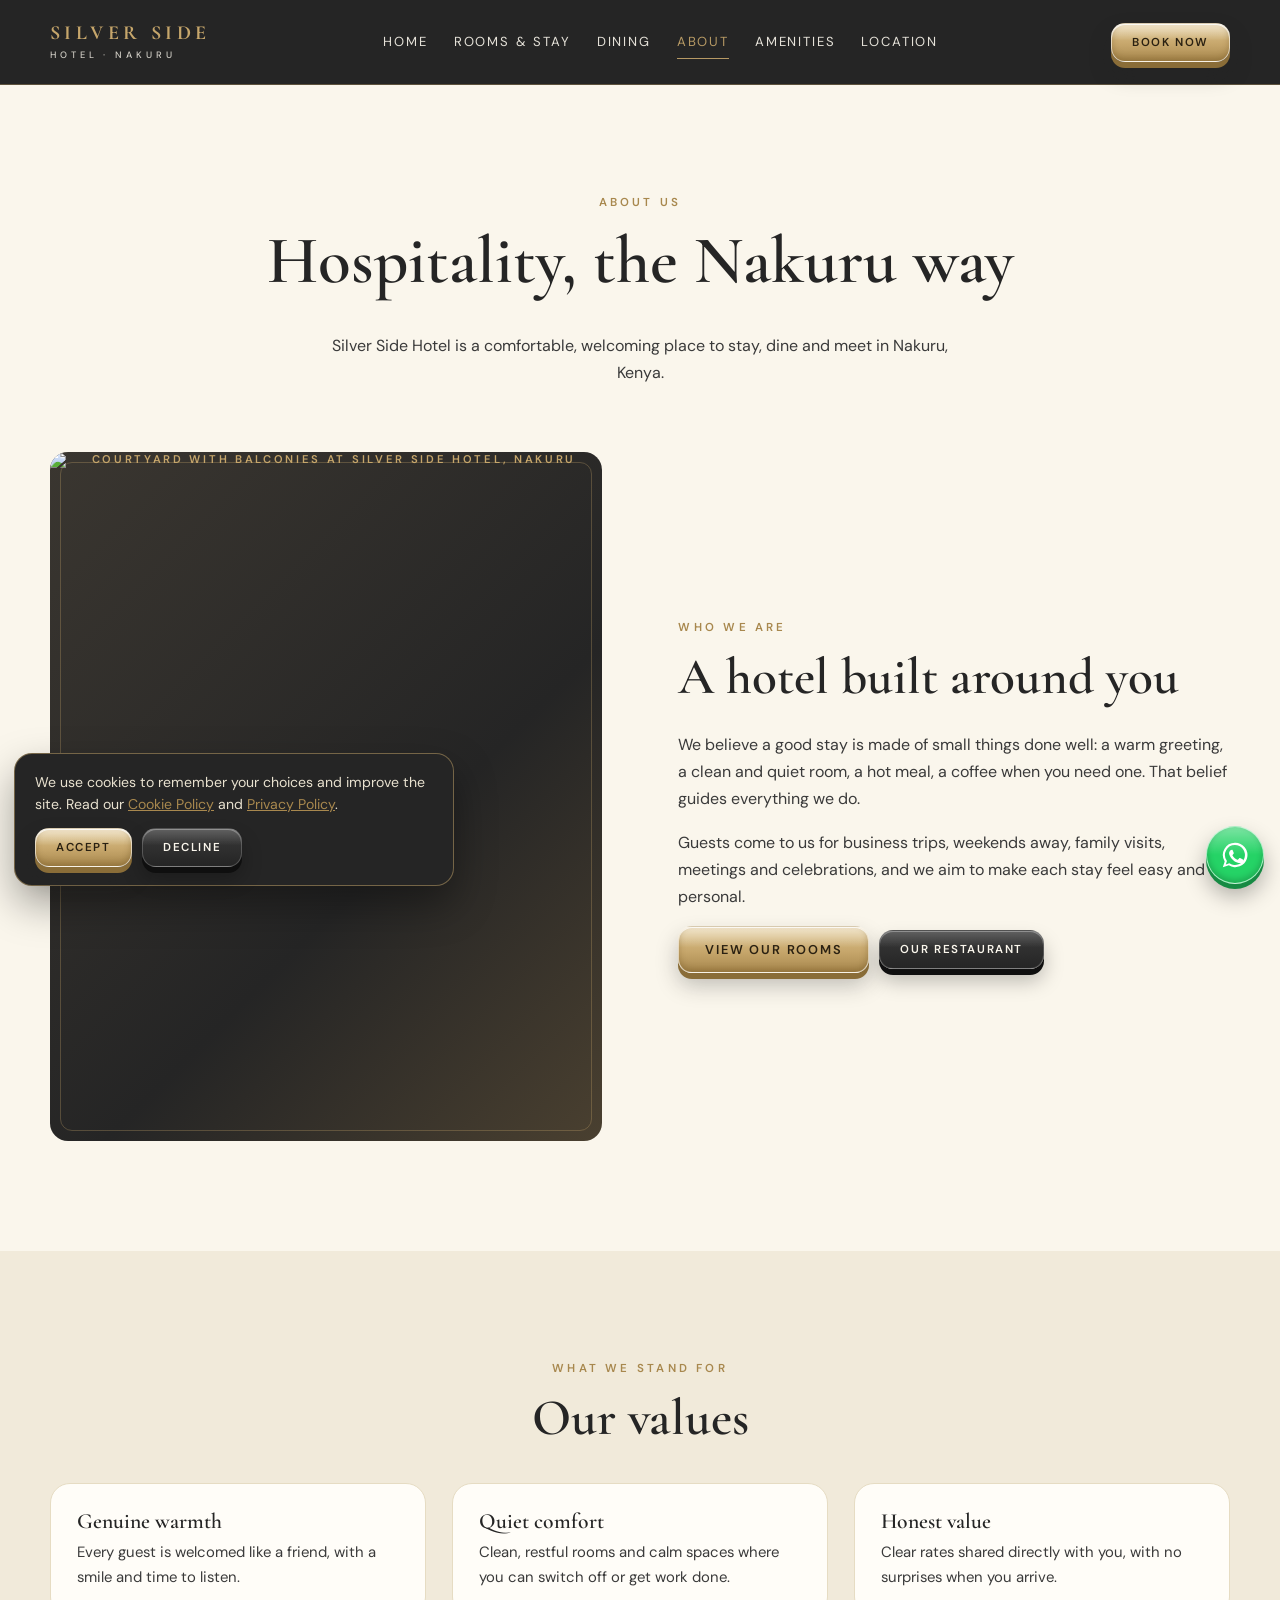
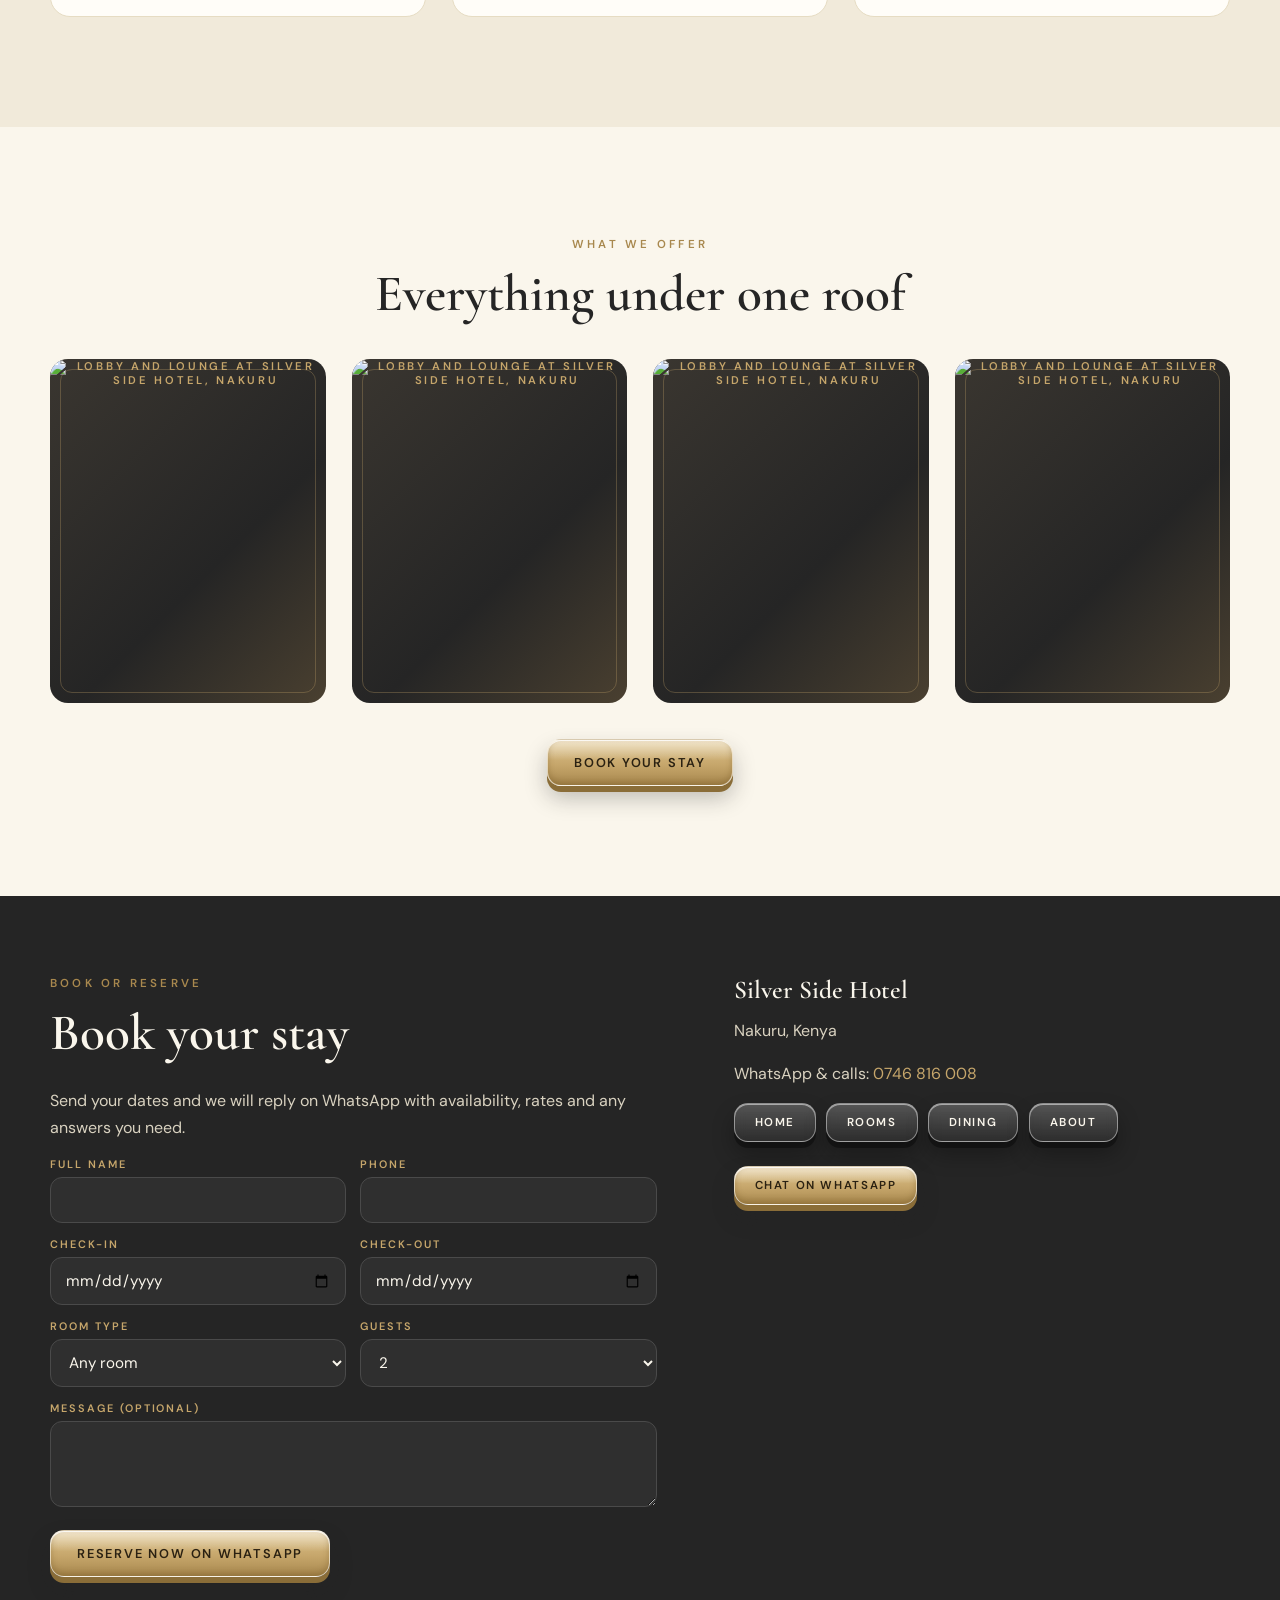
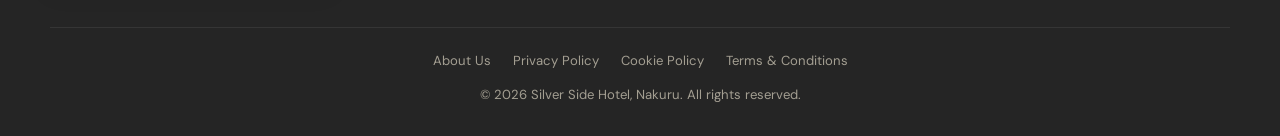
==== about.html @ 376df0db "Add files via upload" ====
<!DOCTYPE html>
<html lang="en">
<head>
<meta charset="utf-8">
<meta name="viewport" content="width=device-width, initial-scale=1, viewport-fit=cover">
<title>About Silver Side Hotel | Hospitality in Nakuru, Kenya</title>
<meta name="description" content="Learn about Silver Side Hotel, a welcoming place to stay, dine and meet in Nakuru, Kenya.">
<link rel="canonical" href="https://silversideehotel.vercel.app/about.html">
<meta name="theme-color" content="#252525">
<meta property="og:type" content="website"><meta property="og:site_name" content="Silver Side Hotel"><meta property="og:title" content="About Silver Side Hotel | Hospitality in Nakuru, Kenya"><meta property="og:description" content="Learn about Silver Side Hotel, a welcoming place to stay, dine and meet in Nakuru, Kenya."><meta property="og:url" content="https://silversideehotel.vercel.app/about.html"><meta property="og:image" content="https://silversideehotel.vercel.app/images/og-silver-side-hotel.jpg"><meta property="og:locale" content="en_KE">
<meta name="twitter:card" content="summary_large_image"><meta name="twitter:title" content="About Silver Side Hotel | Hospitality in Nakuru, Kenya"><meta name="twitter:description" content="Learn about Silver Side Hotel, a welcoming place to stay, dine and meet in Nakuru, Kenya."><meta name="twitter:image" content="https://silversideehotel.vercel.app/images/og-silver-side-hotel.jpg">
<link rel="icon" href="favicon.svg" type="image/svg+xml">
<link rel="preconnect" href="https://fonts.googleapis.com"><link rel="preconnect" href="https://fonts.gstatic.com" crossorigin>

<link rel="stylesheet" href="style.css">
<link rel="stylesheet" href="https://fonts.googleapis.com/css2?family=Cormorant+Garamond:wght@500;600;700&family=DM+Sans:wght@400;500;600&display=swap" media="print" onload="this.media='all'"><noscript><link rel="stylesheet" href="https://fonts.googleapis.com/css2?family=Cormorant+Garamond:wght@500;600;700&family=DM+Sans:wght@400;500;600&display=swap"><style>.rv{opacity:1;transform:none;filter:none}</style></noscript>
<script type="application/ld+json">{"@context": "https://schema.org", "@type": "BreadcrumbList", "itemListElement": [{"@type": "ListItem", "position": 1, "name": "Home", "item": "https://silversideehotel.vercel.app/"}, {"@type": "ListItem", "position": 2, "name": "About Silver Side Hotel", "item": "https://silversideehotel.vercel.app/about.html"}]}</script>
</head>
<body>
<a class="skip" href="#content">Skip to content</a>
<header>
 <div class="wrap nav">
  <a href="index.html" class="logo" aria-label="Silver Side Hotel home">SILVER SIDE<small>HOTEL · NAKURU</small></a>
  <nav class="links" id="links" aria-label="Main">
   <a href="index.html">Home</a><a href="rooms.html">Rooms &amp; Stay</a><a href="dining.html">Dining</a><a href="about.html" class="on" aria-current="page">About</a><a href="index.html#amenities">Amenities</a><a href="index.html#location">Location</a>
  </nav>
  <a class="btn sm" href="#book">Book Now</a>
  <button class="burger" id="burger" aria-label="Menu" aria-expanded="false" aria-controls="links"><i></i><i></i><i></i></button>
 </div>
</header>
<main id="content">
<section style="padding-bottom:30px"><div class="wrap center rv"><span class="eyebrow">About Us</span><h1 style="font-size:clamp(2.4rem,6vw,4.2rem)">Hospitality, the Nakuru way</h1><p class="lead">Silver Side Hotel is a comfortable, welcoming place to stay, dine and meet in Nakuru, Kenya.</p></div></section>
 <section style="padding-top:20px"><div class="wrap split"><div class="rv ph ar45"><img src="images/silver-side-hotel-hotel-story-01-800.webp" srcset="images/silver-side-hotel-hotel-story-01-800.webp 602w,images/silver-side-hotel-hotel-story-01-1400.webp 1053w" sizes="(max-width:960px) 92vw,560px" width="602" height="800" alt="Courtyard with balconies at Silver Side Hotel, Nakuru" loading="lazy" decoding="async" data-full="images/silver-side-hotel-hotel-story-01-1400.webp"></div><div class="rv"><span class="eyebrow">Who We Are</span><h2>A hotel built around you</h2><p>We believe a good stay is made of small things done well: a warm greeting, a clean and quiet room, a hot meal, a coffee when you need one. That belief guides everything we do.</p><p>Guests come to us for business trips, weekends away, family visits, meetings and celebrations, and we aim to make each stay feel easy and personal.</p><div class="row"><a class="btn" href="rooms.html">View Our Rooms</a><a class="btn dark sm" href="dining.html">Our Restaurant</a></div></div></div></section>
 <section class="alt"><div class="wrap"><div class="center rv"><span class="eyebrow">What We Stand For</span><h2>Our values</h2></div><div class="grid g3" style="margin-top:36px"><div class="amen rv"><h3>Genuine warmth</h3><p>Every guest is welcomed like a friend, with a smile and time to listen.</p></div><div class="amen rv"><h3>Quiet comfort</h3><p>Clean, restful rooms and calm spaces where you can switch off or get work done.</p></div><div class="amen rv"><h3>Honest value</h3><p>Clear rates shared directly with you, with no surprises when you arrive.</p></div></div></div></section>
 <section><div class="wrap"><div class="center rv"><span class="eyebrow">What We Offer</span><h2>Everything under one roof</h2></div><div class="grid g4" id="gal-about" style="margin-top:36px"><div class="rv"><div class="ph ar45"><img src="images/silver-side-hotel-lobby-and-lounge-lobby-spaces-01-800.webp" srcset="images/silver-side-hotel-lobby-and-lounge-lobby-spaces-01-800.webp 800w,images/silver-side-hotel-lobby-and-lounge-lobby-spaces-01-1400.webp 1400w" sizes="(max-width:600px) 92vw,(max-width:960px) 46vw,380px" width="800" height="602" alt="Lobby and lounge at Silver Side Hotel, Nakuru" loading="lazy" decoding="async" data-full="images/silver-side-hotel-lobby-and-lounge-lobby-spaces-01-1400.webp"></div></div><div class="rv"><div class="ph ar45"><img src="images/silver-side-hotel-lobby-and-lounge-lobby-spaces-03-800.webp" srcset="images/silver-side-hotel-lobby-and-lounge-lobby-spaces-03-800.webp 800w,images/silver-side-hotel-lobby-and-lounge-lobby-spaces-03-1400.webp 1400w" sizes="(max-width:600px) 92vw,(max-width:960px) 46vw,380px" width="800" height="533" alt="Lobby and lounge at Silver Side Hotel, Nakuru" loading="lazy" decoding="async" data-full="images/silver-side-hotel-lobby-and-lounge-lobby-spaces-03-1400.webp"></div></div><div class="rv"><div class="ph ar45"><img src="images/silver-side-hotel-lobby-and-lounge-lobby-spaces-05-800.webp" srcset="images/silver-side-hotel-lobby-and-lounge-lobby-spaces-05-800.webp 800w,images/silver-side-hotel-lobby-and-lounge-lobby-spaces-05-1400.webp 1280w" sizes="(max-width:600px) 92vw,(max-width:960px) 46vw,380px" width="800" height="602" alt="Lobby and lounge at Silver Side Hotel, Nakuru" loading="lazy" decoding="async" data-full="images/silver-side-hotel-lobby-and-lounge-lobby-spaces-05-1400.webp"></div></div><div class="rv"><div class="ph ar45"><img src="images/silver-side-hotel-lobby-and-lounge-lobby-spaces-04-800.webp" srcset="images/silver-side-hotel-lobby-and-lounge-lobby-spaces-04-800.webp 800w,images/silver-side-hotel-lobby-and-lounge-lobby-spaces-04-1400.webp 1400w" sizes="(max-width:600px) 92vw,(max-width:960px) 46vw,380px" width="800" height="533" alt="Lobby and lounge at Silver Side Hotel, Nakuru" loading="lazy" decoding="async" data-full="images/silver-side-hotel-lobby-and-lounge-lobby-spaces-04-1400.webp"></div></div></div><div class="center rv" style="margin-top:36px"><a class="btn" href="#book">Book Your Stay</a></div></div></section>
</main>
<footer id="book"><div class="wrap">
 <div class="fgrid">
  <div><span class="eyebrow">Book or Reserve</span><h2>Book your stay</h2><p>Send your dates and we will reply on WhatsApp with availability, rates and any answers you need.</p>
   <form id="ff">
    <div class="f2"><div><label for="f-n">Full name</label><input id="f-n" required></div><div><label for="f-p">Phone</label><input id="f-p" type="tel" required></div></div>
    <div class="f2"><div><label for="f-in">Check-in</label><input type="date" id="f-in" required></div><div><label for="f-out">Check-out</label><input type="date" id="f-out" required></div></div>
    <div class="f2"><div><label for="f-t">Room type</label><select id="f-t"><option>Any room</option><option>Standard Room</option><option>Deluxe Room</option><option>Executive Suite</option><option>Family Room</option></select></div><div><label for="f-g">Guests</label><select id="f-g"><option>1</option><option selected>2</option><option>3</option><option>4</option><option>5+</option></select></div></div>
    <div class="f1"><label for="f-m">Message (optional)</label><textarea id="f-m" rows="3"></textarea></div>
    <button class="btn" type="submit">Reserve Now on WhatsApp</button>
   </form></div>
  <div><h3>Silver Side Hotel</h3><p>Nakuru, Kenya</p><p>WhatsApp &amp; calls: <a href="tel:+254746816008" style="color:var(--gold)">0746 816 008</a></p>
   <div class="row"><a class="btn ghost sm" href="index.html">Home</a><a class="btn ghost sm" href="rooms.html">Rooms</a><a class="btn ghost sm" href="dining.html">Dining</a><a class="btn ghost sm" href="about.html">About</a></div>
   <p style="margin-top:24px"><a class="btn sm" href="https://wa.me/254746816008?text=Hello%20Silver%20Side%20Hotel%2C%20I%20would%20like%20to%20make%20an%20inquiry." target="_blank" rel="noopener">Chat on WhatsApp</a></p></div>
 </div>
 <div class="copy"><nav aria-label="Legal" style="display:flex;gap:8px 22px;justify-content:center;flex-wrap:wrap;margin-bottom:12px"><a href="about.html">About Us</a><a href="privacy.html">Privacy Policy</a><a href="cookies.html">Cookie Policy</a><a href="terms.html">Terms &amp; Conditions</a></nav>© 2026 Silver Side Hotel, Nakuru. All rights reserved.</div>
</div></footer>
<a class="wa" href="https://wa.me/254746816008?text=Hello%20Silver%20Side%20Hotel%2C%20I%20would%20like%20to%20make%20an%20inquiry." target="_blank" rel="noopener" aria-label="Chat on WhatsApp"><svg viewBox="0 0 32 32"><path d="M16 3a13 13 0 0 0-11 19.800L3 29l6.400-2A13 13 0 1 0 16 3zm0 2.400a10.600 10.600 0 1 1-5.600 19.600l-.4-.2-3.800 1.200 1.200-3.700-.3-.4A10.600 10.600 0 0 1 16 5.400zm-4 5.200c-.3 0-.7.100-1 .5-.4.400-1.300 1.300-1.300 3.100s1.300 3.600 1.500 3.800c.2.300 2.600 4.100 6.400 5.600 3.100 1.200 3.700 1 4.400.9.700-.1 2.200-.9 2.500-1.800.3-.9.300-1.600.2-1.800-.1-.2-.4-.3-.8-.5s-2.200-1.100-2.500-1.200c-.4-.1-.6-.2-.9.200-.2.400-1 1.200-1.200 1.500-.2.200-.4.300-.8.100-.4-.2-1.600-.6-3-1.900-1.100-1-1.900-2.200-2.100-2.600-.2-.4 0-.6.200-.8l.6-.7c.2-.2.200-.4.400-.6.100-.3.100-.5 0-.7l-1.100-2.700c-.3-.7-.5-.6-.8-.6z"/></svg></a>
<div class="ck" id="ck" role="dialog" aria-label="Cookie notice" hidden><p>We use cookies to remember your choices and improve the site. Read our <a href="cookies.html">Cookie Policy</a> and <a href="privacy.html">Privacy Policy</a>.</p><div class="row"><button class="btn sm" id="ck-y" type="button">Accept</button><button class="btn dark sm" id="ck-n" type="button">Decline</button></div></div>
<dialog id="lb"><img id="lb-i" alt=""><div class="bar2"><span id="lb-c"></span><span><button id="lb-p" type="button">Prev</button> <button id="lb-n" type="button">Next</button> <button id="lb-x" type="button">Close</button></span></div></dialog>

<script src="site.js" defer></script>
</body>
</html>
---- style.css ----
:root{--char:#252525;--gold:#C6A66B;--gold-d:#a8884e;--ivory:#FAF6EC;--ivory2:#F1EADA;--ink:#3a3a3a;--ease:cubic-bezier(.22,1,.36,1);
--serif:'Cormorant Garamond',Georgia,serif;--sans:'DM Sans',system-ui,sans-serif;box-sizing:border-box;color-scheme:light;
padding-top:env(safe-area-inset-top,0px);padding-bottom:env(safe-area-inset-bottom,0px)}
*,*::before,*::after{box-sizing:inherit}
html{scroll-behavior:smooth;scroll-padding-top:env(safe-area-inset-top,0px)}
body{margin:0;background:var(--ivory);color:var(--ink);font:400 16px/1.7 var(--sans);-webkit-font-smoothing:antialiased;overflow-x:hidden}
h1,h2,h3{font-family:var(--serif);color:var(--char);line-height:1.1;margin:0 0 .5em;font-weight:600}
h1{font-size:clamp(2.6rem,7vw,5.2rem)}h2{font-size:clamp(2rem,4.5vw,3.2rem)}h3{font-size:1.6rem}
p{margin:0 0 1em}a{color:inherit;text-decoration:none}
.wrap{width:min(1180px,100% - 40px);margin-inline:auto}
section{padding:clamp(60px,9vw,110px) 0}
.eyebrow{font:600 .72rem var(--sans);letter-spacing:.28em;text-transform:uppercase;color:var(--gold-d);display:block;margin-bottom:14px}
.center{text-align:center}.lead{max-width:620px;margin-inline:auto}
header{position:static;background:var(--char);color:var(--ivory);border-bottom:1px solid rgba(198,166,107,.35)}
.nav{display:flex;align-items:center;justify-content:space-between;height:84px;gap:20px}
.logo{display:flex;flex-direction:column;line-height:1;font-family:var(--serif);letter-spacing:.22em;font-weight:700;font-size:1.25rem;color:var(--gold)}
.logo small{font:500 .58rem var(--sans);letter-spacing:.42em;color:var(--ivory);opacity:.8;margin-top:6px}
.links{display:flex;gap:26px}
.links a{font-size:.82rem;letter-spacing:.14em;text-transform:uppercase;position:relative;padding:6px 0;opacity:.9;transition:color .25s var(--ease)}
.links a::after{content:"";position:absolute;left:0;right:0;bottom:0;height:1px;background:var(--gold);transform:scaleX(0);transform-origin:left;transition:transform .35s var(--ease)}
.links a:hover,.links a.on{color:var(--gold)}.links a:hover::after,.links a.on::after{transform:scaleX(1)}
.burger{display:none;background:none;border:1px solid rgba(198,166,107,.5);border-radius:10px;width:44px;height:44px;cursor:pointer;padding:0;position:relative}
.burger i{position:absolute;left:11px;right:11px;height:1.5px;background:var(--gold);transition:transform .3s var(--ease),opacity .2s}
.burger i:nth-child(1){top:15px}.burger i:nth-child(2){top:21px}.burger i:nth-child(3){top:27px}
.burger[aria-expanded=true] i:nth-child(1){transform:translateY(6px) rotate(45deg)}
.burger[aria-expanded=true] i:nth-child(2){opacity:0}
.burger[aria-expanded=true] i:nth-child(3){transform:translateY(-6px) rotate(-45deg)}
.btn{display:inline-flex;align-items:center;justify-content:center;gap:8px;font:600 .8rem var(--sans);letter-spacing:.14em;text-transform:uppercase;cursor:pointer;border:1px solid rgba(255,255,255,.55);border-radius:14px;padding:14px 26px;color:#2a2112;
background:linear-gradient(180deg,rgba(255,255,255,.55),rgba(255,255,255,0) 45%),linear-gradient(180deg,#e0c68f,#C6A66B 55%,#a8884e);
box-shadow:inset 0 1px 0 rgba(255,255,255,.8),inset 0 -3px 6px rgba(90,60,10,.28),0 6px 0 #8a6d38,0 12px 22px rgba(37,37,37,.28);
backdrop-filter:blur(6px);transform:translateY(0);transition:transform .18s var(--ease),box-shadow .18s var(--ease),filter .25s}
.btn:hover{transform:translateY(-2px);filter:brightness(1.05);box-shadow:inset 0 1px 0 rgba(255,255,255,.8),inset 0 -3px 6px rgba(90,60,10,.28),0 8px 0 #8a6d38,0 16px 26px rgba(37,37,37,.3)}
.btn:active{transform:translateY(5px);box-shadow:inset 0 1px 0 rgba(255,255,255,.6),inset 0 -2px 4px rgba(90,60,10,.3),0 1px 0 #8a6d38,0 4px 8px rgba(37,37,37,.25)}
.btn.ghost{color:var(--ivory);background:linear-gradient(180deg,rgba(255,255,255,.22),rgba(255,255,255,.04));border-color:rgba(255,255,255,.45);box-shadow:inset 0 1px 0 rgba(255,255,255,.5),0 6px 0 rgba(0,0,0,.35),0 12px 22px rgba(0,0,0,.3)}
.btn.sm{padding:11px 20px;font-size:.72rem}.btn.dark{color:var(--ivory);background:linear-gradient(180deg,rgba(255,255,255,.2),rgba(255,255,255,0) 45%),linear-gradient(180deg,#3a3a3a,#252525);border-color:rgba(255,255,255,.2);box-shadow:inset 0 1px 0 rgba(255,255,255,.3),0 6px 0 #0f0f0f,0 12px 20px rgba(0,0,0,.25)}
.btn:focus-visible,a:focus-visible,input:focus-visible,select:focus-visible,textarea:focus-visible,.burger:focus-visible{outline:2px solid var(--gold);outline-offset:3px}
.ph{position:relative;overflow:hidden;background:linear-gradient(135deg,#3a3630,#252525 60%,#4a4030);border-radius:18px;display:grid;place-items:center;color:var(--gold);font:600 .7rem var(--sans);letter-spacing:.24em;text-transform:uppercase;text-align:center;padding:10px}
.ph img{position:absolute;inset:0;width:100%;height:100%;object-fit:cover}
.ph::after{content:"";position:absolute;inset:10px;border:1px solid rgba(198,166,107,.3);border-radius:12px;pointer-events:none}
.ar43{aspect-ratio:4/3}.ar45{aspect-ratio:4/5}.ar169{aspect-ratio:16/9}
.hero{position:relative;min-height:min(92vh,820px);color:var(--ivory);display:flex;align-items:center;padding:90px 0 170px;overflow:hidden;background:var(--char)}
.slide{position:absolute;inset:0;opacity:0;transition:opacity 1.4s var(--ease)}
.slide.on{opacity:1}
.slide .ph{position:absolute;inset:0;border-radius:0}.slide .ph::after{display:none}
.slide img{transform:scale(1.04);transition:transform 7s linear}.slide.on img{transform:scale(1)}
.hero::before{content:"";position:absolute;inset:0;z-index:1;background:linear-gradient(180deg,rgba(37,37,37,.62),rgba(37,37,37,.78))}
.hero .wrap{position:relative;z-index:2}
.hero h1{color:var(--ivory);max-width:12ch}.hero h1 em{font-style:italic;color:var(--gold)}
.hero p{max-width:520px;opacity:.9;font-size:1.08rem}
.cta{display:flex;gap:16px;flex-wrap:wrap;margin-top:26px}
.cap{position:absolute;z-index:2;right:max(20px,calc((100% - 1180px)/2));top:36px;display:flex;gap:8px;align-items:center;font:500 .72rem var(--sans);letter-spacing:.2em;text-transform:uppercase;color:var(--gold)}
.dots{position:absolute;z-index:2;left:50%;bottom:132px;transform:translateX(-50%);display:flex;gap:10px}
.dots button{width:28px;height:3px;border:0;background:rgba(250,246,236,.35);cursor:pointer;padding:0;border-radius:2px;position:relative}
.dots button.on{background:var(--gold)}
.dots button::before{content:"";position:absolute;inset:-12px 0}
.bar{position:absolute;z-index:3;left:50%;bottom:-62px;transform:translateX(-50%);width:min(1060px,100% - 32px);background:rgba(250,246,236,.92);backdrop-filter:blur(14px);border:1px solid rgba(198,166,107,.5);border-radius:20px;padding:18px;display:grid;grid-template-columns:repeat(4,1fr) auto;gap:14px;align-items:end;box-shadow:0 24px 50px rgba(37,37,37,.28)}
.heroWrap{position:relative;margin-bottom:62px}
label{display:block;font:600 .68rem var(--sans);letter-spacing:.18em;text-transform:uppercase;color:var(--gold-d);margin-bottom:6px}
input,select,textarea{width:100%;font:400 .95rem var(--sans);color:var(--char);background:#fffdf8;border:1px solid #dccfb0;border-radius:12px;padding:12px 14px;transition:border-color .2s,box-shadow .2s}
input:focus,select:focus,textarea:focus{border-color:var(--gold);box-shadow:0 0 0 3px rgba(198,166,107,.25);outline:0}
.grid{display:grid;gap:26px}.g2{grid-template-columns:repeat(2,1fr)}.g3{grid-template-columns:repeat(3,1fr)}.g4{grid-template-columns:repeat(4,1fr)}
.split{display:grid;grid-template-columns:1fr 1fr;gap:clamp(30px,6vw,80px);align-items:center}
.card{background:#fffdf8;border:1px solid #e6dcc3;border-radius:20px;overflow:hidden;transition:transform .45s var(--ease),box-shadow .45s var(--ease)}
.card:hover{transform:translateY(-6px);box-shadow:0 22px 44px rgba(37,37,37,.14)}
.card .ph{border-radius:0}.card .body{padding:22px 24px 26px}
.row{display:flex;gap:10px;flex-wrap:wrap;margin-top:16px}
.meta{font-size:.82rem;color:#777;margin-bottom:10px;display:flex;gap:14px;flex-wrap:wrap}
.ico{width:54px;height:54px;border-radius:16px;display:grid;place-items:center;margin-bottom:16px;background:linear-gradient(180deg,#fff,#f3e9cf);border:1px solid rgba(198,166,107,.55);box-shadow:inset 0 1px 0 #fff,0 6px 14px rgba(198,166,107,.25)}
.ico svg{width:26px;height:26px;stroke:var(--gold-d);fill:none;stroke-width:1.5;stroke-linecap:round;stroke-linejoin:round}
.amen{padding:26px;border-radius:20px;background:#fffdf8;border:1px solid #e6dcc3;transition:transform .4s var(--ease),border-color .3s}
.amen:hover{transform:translateY(-4px);border-color:var(--gold)}.amen h3{font-size:1.35rem;margin-bottom:.3em}.amen p{margin:0;font-size:.93rem}
.dark-s{background:var(--char);color:#e9e2d0}.dark-s h2,.dark-s h3{color:var(--ivory)}
.alt{background:var(--ivory2)}
.mosaic{display:grid;grid-template-columns:repeat(4,1fr);gap:14px}
.mosaic .ph:nth-child(1),.mosaic .ph:nth-child(6){grid-column:span 2;grid-row:span 2}
.mosaic .ph{aspect-ratio:1}
.band{display:grid;grid-template-columns:repeat(3,1fr);gap:16px}
.rev{padding:28px;border-radius:20px;border:1px solid var(--gold);background:#fffdf8;font-family:var(--serif);font-size:1.25rem;color:var(--char)}
.rev b{display:block;font:600 .75rem var(--sans);letter-spacing:.16em;text-transform:uppercase;color:var(--gold-d);margin-top:14px}
.stars{color:var(--gold);letter-spacing:3px}
.map{border-radius:20px;overflow:hidden;border:1px solid #e6dcc3;min-height:320px;display:grid;place-items:center;text-align:center;padding:30px;background:linear-gradient(135deg,#f6efdc,#eadfc3)}
.strip{background:var(--ivory2);padding:46px 0 40px}.strip .grid{gap:18px}.val{text-align:center;padding:6px 10px}.val .ico{margin-inline:auto}.val h3{font-size:1.3rem;margin-bottom:.2em}.val p{font-size:.9rem;margin:0}
.steps{display:grid;grid-template-columns:repeat(4,1fr);gap:22px;counter-reset:s}.step{position:relative;padding:26px 22px;border-radius:20px;background:#fffdf8;border:1px solid #e6dcc3;counter-increment:s}
.step::before{content:"0" counter(s);font:600 2.4rem var(--serif);color:var(--gold);display:block;line-height:1;margin-bottom:10px}.step h3{font-size:1.3rem}.step p{margin:0;font-size:.92rem}
.faq{max-width:780px;margin:36px auto 0}.faq details{border-bottom:1px solid #dccfb0;padding:18px 0}.faq summary{cursor:pointer;list-style:none;font:600 1.3rem var(--serif);color:var(--char);display:flex;justify-content:space-between;gap:16px}
.faq summary::-webkit-details-marker{display:none}.faq summary::after{content:"+";color:var(--gold-d);font-size:1.6rem;line-height:1;transition:transform .3s var(--ease)}.faq details[open] summary::after{transform:rotate(45deg)}.faq p{margin:12px 0 0}
.cta-band{background:linear-gradient(rgba(37,37,37,.86),rgba(37,37,37,.9));color:var(--ivory);text-align:center;padding:80px 0}.cta-band h2{color:var(--ivory)}.cta-band .row{justify-content:center}
.chips{display:flex;flex-wrap:wrap;gap:10px;margin:16px 0 22px}.chips span{border:1px solid var(--gold);border-radius:99px;padding:6px 16px;font-size:.82rem;color:var(--char);background:#fffdf8}
@media(max-width:960px){.steps{grid-template-columns:1fr 1fr}}@media(max-width:600px){.steps{grid-template-columns:1fr}}
.fil{display:flex;flex-wrap:wrap;gap:10px;justify-content:center;margin:30px 0 26px}
.fil button{font:600 .78rem var(--sans);letter-spacing:.1em;text-transform:uppercase;padding:10px 20px;border-radius:99px;border:1px solid var(--gold);background:#fffdf8;color:var(--char);cursor:pointer;transition:background .25s,color .25s,transform .18s var(--ease)}
.fil button:hover{transform:translateY(-1px)}.fil button.on{background:var(--char);color:var(--gold);border-color:var(--char)}
.tour{display:grid;grid-template-columns:repeat(4,1fr);gap:14px}.tour .ph{aspect-ratio:1;cursor:zoom-in}.tour .ph.hide{display:none}
.zoom .ph,.mosaic .ph,#gal-food .ph{cursor:zoom-in}.mosaic .ph img,.tour .ph img,#gal-food .ph img{transition:transform .8s var(--ease)}.mosaic .ph:hover img,.tour .ph:hover img,#gal-food .ph:hover img{transform:scale(1.05)}
#lb{width:min(1000px,100% - 24px);background:#111;padding:0;border-radius:18px;overflow:hidden}#lb img{display:block;width:100%;max-height:78vh;object-fit:contain;background:#111}
#lb .bar2{display:flex;justify-content:space-between;align-items:center;gap:10px;padding:12px 16px;color:#d9d2c0;font-size:.85rem}
#lb button{font:600 .75rem var(--sans);letter-spacing:.12em;text-transform:uppercase;border:1px solid rgba(198,166,107,.6);background:transparent;color:var(--gold);border-radius:99px;padding:8px 16px;cursor:pointer}
@media(max-width:960px){.tour{grid-template-columns:repeat(3,1fr)}}@media(max-width:600px){.tour{grid-template-columns:repeat(2,1fr);gap:10px}}
.legal{max-width:780px}.legal h2{font-size:1.7rem;margin:1.6em 0 .4em}.legal ul{padding-left:1.2em;margin:0 0 1em}.legal li{margin-bottom:.4em}.legal .upd{font-size:.85rem;color:#777}
.legal a,.ck a{color:var(--gold-d);text-decoration:underline}
.ck{position:fixed;left:max(14px,env(safe-area-inset-left,0px));bottom:max(14px,env(safe-area-inset-bottom,0px));right:84px;max-width:440px;z-index:49;background:var(--char);color:#e9e2d0;border:1px solid rgba(198,166,107,.5);border-radius:18px;padding:18px 20px;box-shadow:0 18px 40px rgba(0,0,0,.35);font-size:.88rem;line-height:1.55;animation:pop .5s var(--ease)}
.ck[hidden]{display:none}.ck p{margin:0 0 12px}.ck .row{margin:0}.ck .ck-a{color:var(--gold)}
footer{background:var(--char);color:#d9d2c0;padding:80px 0 30px}
footer h2,footer h3{color:var(--ivory)}footer label{color:var(--gold)}
footer input,footer select,footer textarea{background:#2f2f2f;border-color:#4a4a4a;color:var(--ivory)}
.fgrid{display:grid;grid-template-columns:1.1fr .9fr;gap:clamp(30px,6vw,80px)}
form .f2{display:grid;grid-template-columns:1fr 1fr;gap:14px;margin-bottom:14px}form .f1{margin-bottom:14px}
.copy{border-top:1px solid #3d3d3d;margin-top:50px;padding-top:22px;font-size:.82rem;opacity:.7;text-align:center}
.wa{position:fixed;right:max(16px,env(safe-area-inset-right,0px));bottom:max(16px,env(safe-area-inset-bottom,0px));z-index:50;width:58px;height:58px;border-radius:50%;display:grid;place-items:center;color:#fff;background:linear-gradient(180deg,rgba(255,255,255,.4),transparent 50%),#25D366;border:1px solid rgba(255,255,255,.6);box-shadow:inset 0 -3px 6px rgba(0,0,0,.2),0 5px 0 #168a43,0 12px 22px rgba(0,0,0,.3);transition:transform .18s var(--ease)}
.wa:hover{transform:translateY(-2px)}.wa:active{transform:translateY(4px)}.wa svg{width:30px;height:30px;fill:#fff}
dialog{border:0;border-radius:22px;padding:0;width:min(560px,100% - 32px);background:var(--ivory);color:var(--ink);box-shadow:0 30px 80px rgba(0,0,0,.4)}
dialog::backdrop{background:rgba(37,37,37,.6);backdrop-filter:blur(3px)}
dialog[open]{animation:pop .35s var(--ease)}
@keyframes pop{from{opacity:0;transform:translateY(12px) scale(.97)}}
dialog .body{padding:26px}
.page{display:none}.page.on{display:block;animation:pg .6s var(--ease)}
@keyframes pg{from{opacity:0;transform:translateY(10px)}}
.rv{opacity:0;transform:translateY(22px);filter:blur(4px);transition:opacity .8s var(--ease),transform .8s var(--ease),filter .8s var(--ease)}
.rv.in{opacity:1;transform:none;filter:none}
@media(max-width:960px){
.links{display:none;position:absolute;left:0;right:0;top:84px;background:var(--char);flex-direction:column;gap:0;padding:8px 20px 20px;border-bottom:1px solid rgba(198,166,107,.35);z-index:20}
.links.open{display:flex}.links a{padding:16px 0;border-bottom:1px solid #3a3a3a}
.burger{display:block}.nav .btn{display:none}header{position:relative}
.logo{font-size:1.05rem}.logo small{display:none}
.g3,.g4,.band{grid-template-columns:1fr 1fr}.split,.fgrid{grid-template-columns:1fr}
.bar{grid-template-columns:1fr 1fr;position:relative;left:auto;bottom:auto;transform:none;margin:-60px auto 0}
.heroWrap{margin-bottom:30px}.hero{padding-bottom:110px}.dots{bottom:80px}.mosaic{grid-template-columns:repeat(2,1fr)}
}
@media(max-width:600px){.g2,.g3,.g4,.band,form .f2{grid-template-columns:1fr}.bar{grid-template-columns:1fr 1fr}.bar .btn{grid-column:1/-1}.cap{display:none}.mosaic .ph:nth-child(1),.mosaic .ph:nth-child(6){grid-column:span 2;grid-row:auto}.mosaic .ph:nth-child(1){aspect-ratio:2/1}}
@media(prefers-reduced-motion:reduce){*,*::before,*::after{animation:none!important;transition-duration:.01ms!important;scroll-behavior:auto!important}.rv{opacity:1;transform:none;filter:none}}
main{animation:pg .6s var(--ease)}img{max-width:100%}
.row{align-items:center}
.wa-mini{display:inline-grid;place-items:center;width:44px;height:44px;border-radius:50%;background:linear-gradient(180deg,rgba(255,255,255,.4),transparent 50%),#25D366;border:1px solid rgba(255,255,255,.6);box-shadow:inset 0 -2px 4px rgba(0,0,0,.2),0 4px 0 #168a43,0 8px 14px rgba(0,0,0,.22);transition:transform .18s var(--ease)}
.wa-mini:hover{transform:translateY(-2px)}.wa-mini:active{transform:translateY(3px)}.wa-mini svg{width:22px;height:22px;fill:#fff}
.bar>div,.f2>div{min-width:0}input,select,textarea{min-width:0;max-width:100%}input[type=date],input[type=time]{-webkit-appearance:none;appearance:none;min-height:46px}
.skip{position:absolute;left:-999px;top:0;background:var(--gold);color:#000;padding:10px 16px;z-index:99}.skip:focus{left:10px}
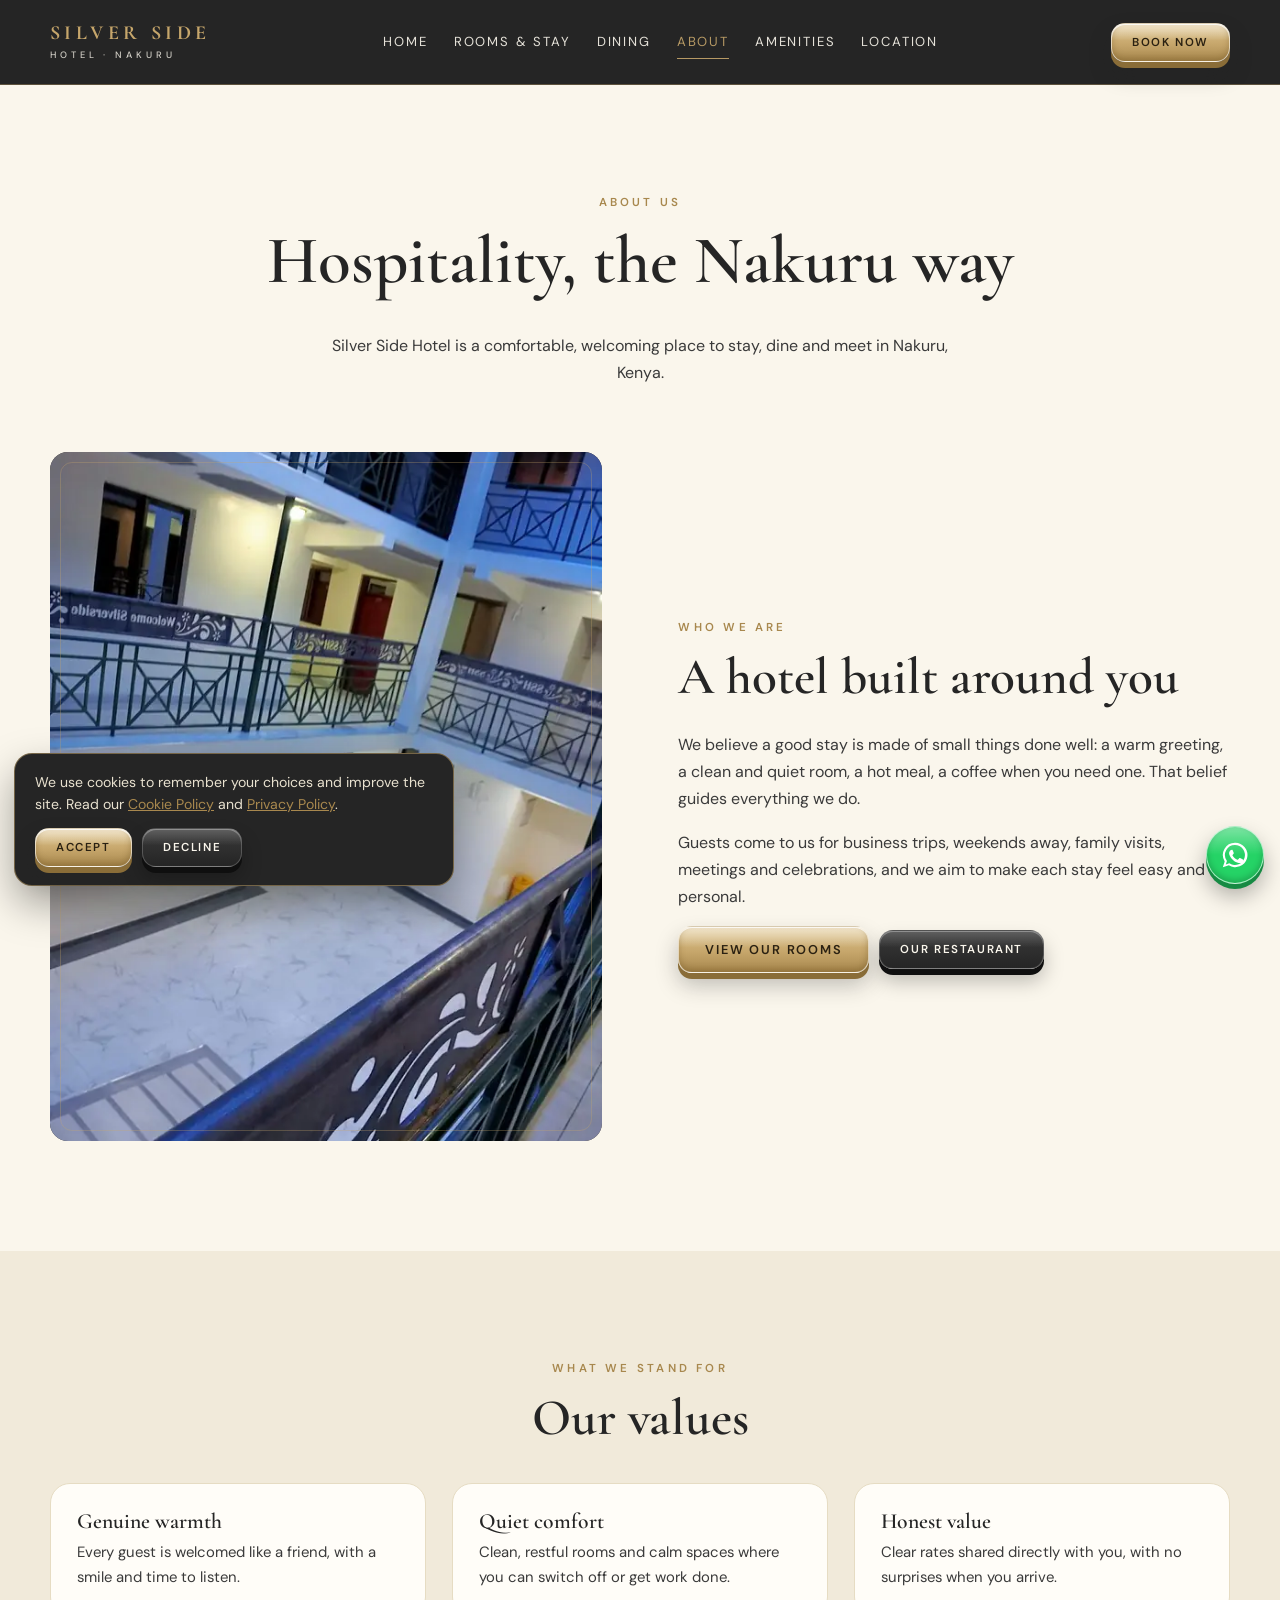
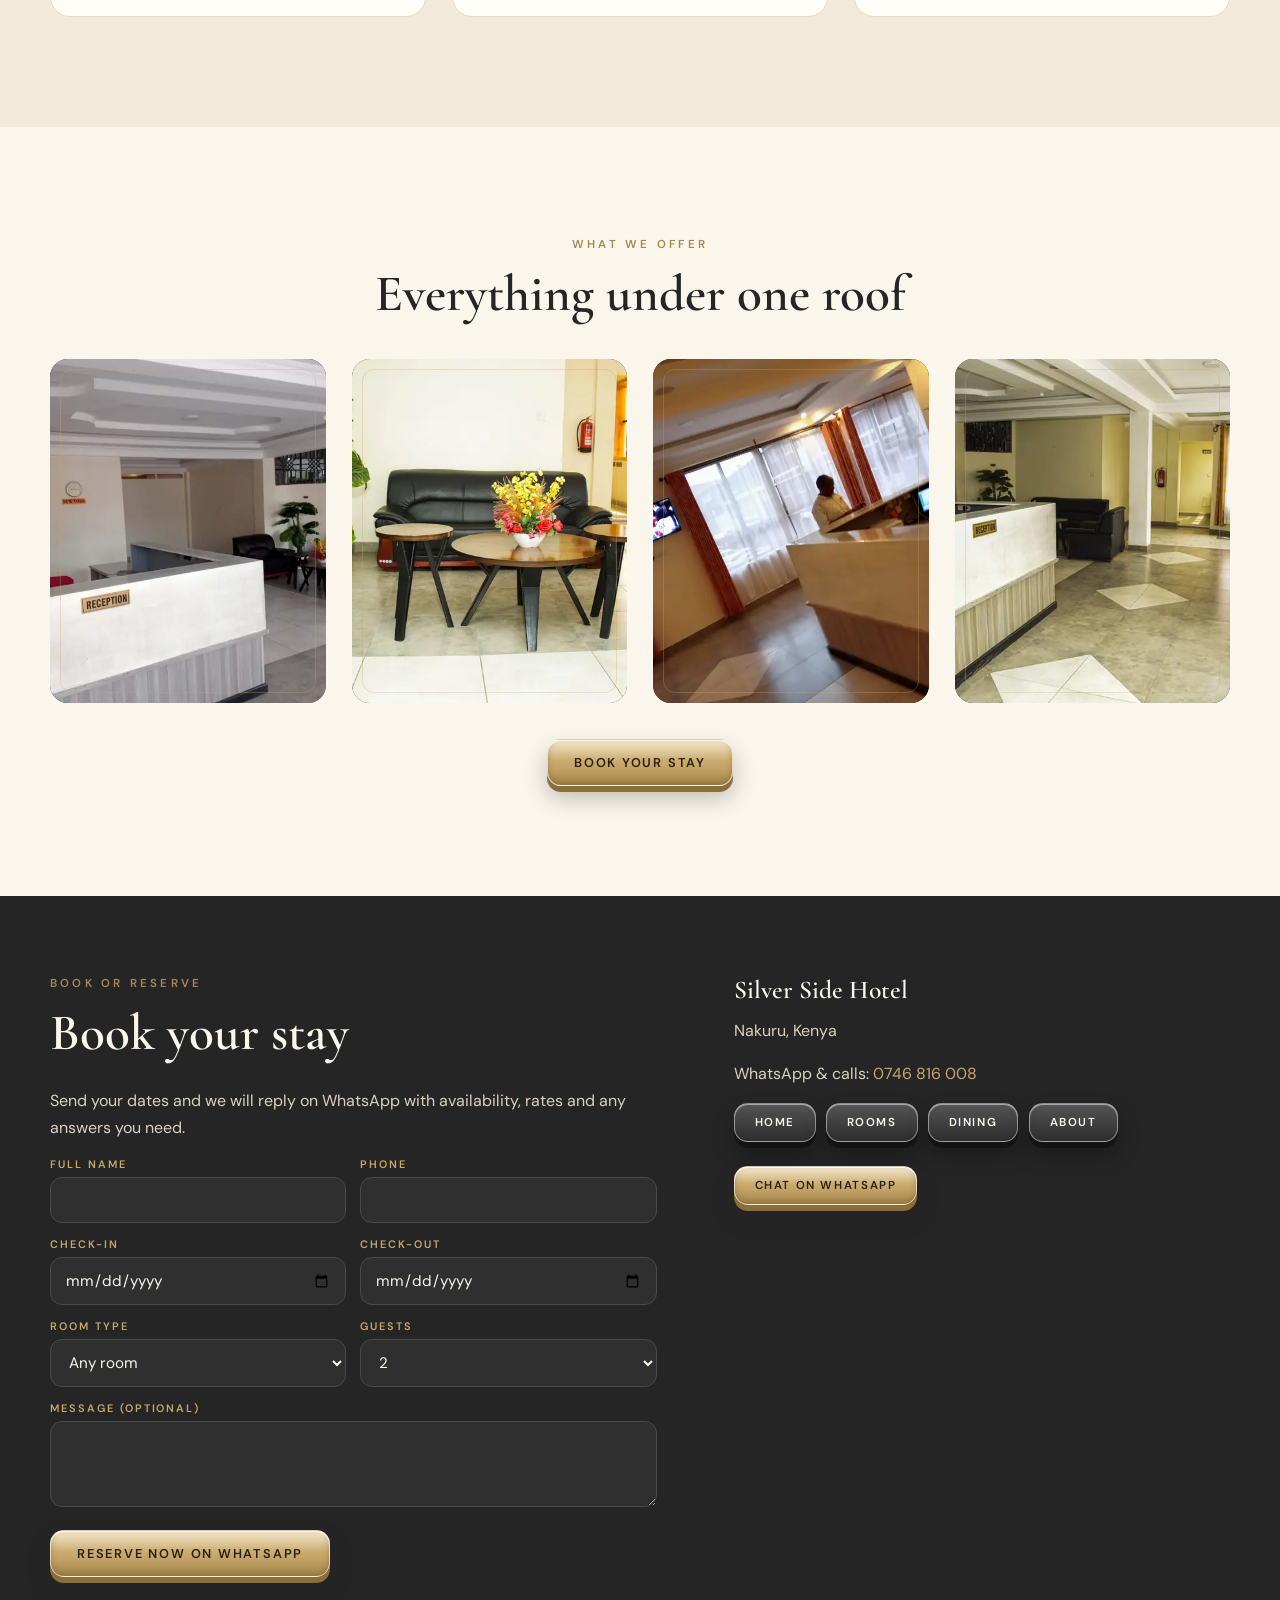
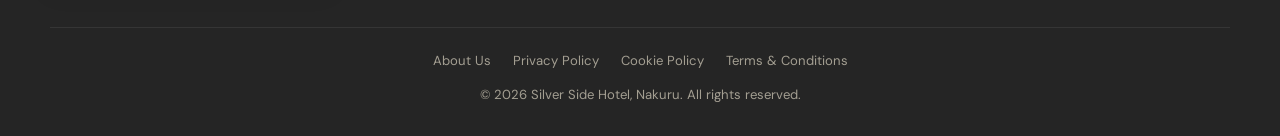
==== commit 09b66a58: "Add files via upload" ====
--- a/about.html
+++ b/about.html
@@ -7,8 +7,8 @@
 <meta name="description" content="Learn about Silver Side Hotel, a welcoming place to stay, dine and meet in Nakuru, Kenya.">
 <link rel="canonical" href="https://silversideehotel.vercel.app/about.html">
 <meta name="theme-color" content="#252525">
-<meta property="og:type" content="website"><meta property="og:site_name" content="Silver Side Hotel"><meta property="og:title" content="About Silver Side Hotel | Hospitality in Nakuru, Kenya"><meta property="og:description" content="Learn about Silver Side Hotel, a welcoming place to stay, dine and meet in Nakuru, Kenya."><meta property="og:url" content="https://silversideehotel.vercel.app/about.html"><meta property="og:image" content="https://silversideehotel.vercel.app/images/og-silver-side-hotel.jpg"><meta property="og:locale" content="en_KE">
-<meta name="twitter:card" content="summary_large_image"><meta name="twitter:title" content="About Silver Side Hotel | Hospitality in Nakuru, Kenya"><meta name="twitter:description" content="Learn about Silver Side Hotel, a welcoming place to stay, dine and meet in Nakuru, Kenya."><meta name="twitter:image" content="https://silversideehotel.vercel.app/images/og-silver-side-hotel.jpg">
+<meta property="og:type" content="website"><meta property="og:site_name" content="Silver Side Hotel"><meta property="og:title" content="About Silver Side Hotel | Hospitality in Nakuru, Kenya"><meta property="og:description" content="Learn about Silver Side Hotel, a welcoming place to stay, dine and meet in Nakuru, Kenya."><meta property="og:url" content="https://silversideehotel.vercel.app/about.html"><meta property="og:image" content="https://silversideehotel.vercel.app/images/2-images-a/images/og-silver-side-hotel.jpg"><meta property="og:locale" content="en_KE">
+<meta name="twitter:card" content="summary_large_image"><meta name="twitter:title" content="About Silver Side Hotel | Hospitality in Nakuru, Kenya"><meta name="twitter:description" content="Learn about Silver Side Hotel, a welcoming place to stay, dine and meet in Nakuru, Kenya."><meta name="twitter:image" content="https://silversideehotel.vercel.app/images/2-images-a/images/og-silver-side-hotel.jpg">
 <link rel="icon" href="favicon.svg" type="image/svg+xml">
 <link rel="preconnect" href="https://fonts.googleapis.com"><link rel="preconnect" href="https://fonts.gstatic.com" crossorigin>
 
@@ -30,9 +30,9 @@
 </header>
 <main id="content">
 <section style="padding-bottom:30px"><div class="wrap center rv"><span class="eyebrow">About Us</span><h1 style="font-size:clamp(2.4rem,6vw,4.2rem)">Hospitality, the Nakuru way</h1><p class="lead">Silver Side Hotel is a comfortable, welcoming place to stay, dine and meet in Nakuru, Kenya.</p></div></section>
- <section style="padding-top:20px"><div class="wrap split"><div class="rv ph ar45"><img src="images/silver-side-hotel-hotel-story-01-800.webp" srcset="images/silver-side-hotel-hotel-story-01-800.webp 602w,images/silver-side-hotel-hotel-story-01-1400.webp 1053w" sizes="(max-width:960px) 92vw,560px" width="602" height="800" alt="Courtyard with balconies at Silver Side Hotel, Nakuru" loading="lazy" decoding="async" data-full="images/silver-side-hotel-hotel-story-01-1400.webp"></div><div class="rv"><span class="eyebrow">Who We Are</span><h2>A hotel built around you</h2><p>We believe a good stay is made of small things done well: a warm greeting, a clean and quiet room, a hot meal, a coffee when you need one. That belief guides everything we do.</p><p>Guests come to us for business trips, weekends away, family visits, meetings and celebrations, and we aim to make each stay feel easy and personal.</p><div class="row"><a class="btn" href="rooms.html">View Our Rooms</a><a class="btn dark sm" href="dining.html">Our Restaurant</a></div></div></div></section>
+ <section style="padding-top:20px"><div class="wrap split"><div class="rv ph ar45"><img src="images/3-images-b/images/silver-side-hotel-hotel-story-01-800.webp" srcset="images/3-images-b/images/silver-side-hotel-hotel-story-01-800.webp 602w,images/3-images-b/images/silver-side-hotel-hotel-story-01-1400.webp 1053w" sizes="(max-width:960px) 92vw,560px" width="602" height="800" alt="Courtyard with balconies at Silver Side Hotel, Nakuru" loading="lazy" decoding="async" data-full="images/3-images-b/images/silver-side-hotel-hotel-story-01-1400.webp"></div><div class="rv"><span class="eyebrow">Who We Are</span><h2>A hotel built around you</h2><p>We believe a good stay is made of small things done well: a warm greeting, a clean and quiet room, a hot meal, a coffee when you need one. That belief guides everything we do.</p><p>Guests come to us for business trips, weekends away, family visits, meetings and celebrations, and we aim to make each stay feel easy and personal.</p><div class="row"><a class="btn" href="rooms.html">View Our Rooms</a><a class="btn dark sm" href="dining.html">Our Restaurant</a></div></div></div></section>
  <section class="alt"><div class="wrap"><div class="center rv"><span class="eyebrow">What We Stand For</span><h2>Our values</h2></div><div class="grid g3" style="margin-top:36px"><div class="amen rv"><h3>Genuine warmth</h3><p>Every guest is welcomed like a friend, with a smile and time to listen.</p></div><div class="amen rv"><h3>Quiet comfort</h3><p>Clean, restful rooms and calm spaces where you can switch off or get work done.</p></div><div class="amen rv"><h3>Honest value</h3><p>Clear rates shared directly with you, with no surprises when you arrive.</p></div></div></div></section>
- <section><div class="wrap"><div class="center rv"><span class="eyebrow">What We Offer</span><h2>Everything under one roof</h2></div><div class="grid g4" id="gal-about" style="margin-top:36px"><div class="rv"><div class="ph ar45"><img src="images/silver-side-hotel-lobby-and-lounge-lobby-spaces-01-800.webp" srcset="images/silver-side-hotel-lobby-and-lounge-lobby-spaces-01-800.webp 800w,images/silver-side-hotel-lobby-and-lounge-lobby-spaces-01-1400.webp 1400w" sizes="(max-width:600px) 92vw,(max-width:960px) 46vw,380px" width="800" height="602" alt="Lobby and lounge at Silver Side Hotel, Nakuru" loading="lazy" decoding="async" data-full="images/silver-side-hotel-lobby-and-lounge-lobby-spaces-01-1400.webp"></div></div><div class="rv"><div class="ph ar45"><img src="images/silver-side-hotel-lobby-and-lounge-lobby-spaces-03-800.webp" srcset="images/silver-side-hotel-lobby-and-lounge-lobby-spaces-03-800.webp 800w,images/silver-side-hotel-lobby-and-lounge-lobby-spaces-03-1400.webp 1400w" sizes="(max-width:600px) 92vw,(max-width:960px) 46vw,380px" width="800" height="533" alt="Lobby and lounge at Silver Side Hotel, Nakuru" loading="lazy" decoding="async" data-full="images/silver-side-hotel-lobby-and-lounge-lobby-spaces-03-1400.webp"></div></div><div class="rv"><div class="ph ar45"><img src="images/silver-side-hotel-lobby-and-lounge-lobby-spaces-05-800.webp" srcset="images/silver-side-hotel-lobby-and-lounge-lobby-spaces-05-800.webp 800w,images/silver-side-hotel-lobby-and-lounge-lobby-spaces-05-1400.webp 1280w" sizes="(max-width:600px) 92vw,(max-width:960px) 46vw,380px" width="800" height="602" alt="Lobby and lounge at Silver Side Hotel, Nakuru" loading="lazy" decoding="async" data-full="images/silver-side-hotel-lobby-and-lounge-lobby-spaces-05-1400.webp"></div></div><div class="rv"><div class="ph ar45"><img src="images/silver-side-hotel-lobby-and-lounge-lobby-spaces-04-800.webp" srcset="images/silver-side-hotel-lobby-and-lounge-lobby-spaces-04-800.webp 800w,images/silver-side-hotel-lobby-and-lounge-lobby-spaces-04-1400.webp 1400w" sizes="(max-width:600px) 92vw,(max-width:960px) 46vw,380px" width="800" height="533" alt="Lobby and lounge at Silver Side Hotel, Nakuru" loading="lazy" decoding="async" data-full="images/silver-side-hotel-lobby-and-lounge-lobby-spaces-04-1400.webp"></div></div></div><div class="center rv" style="margin-top:36px"><a class="btn" href="#book">Book Your Stay</a></div></div></section>
+ <section><div class="wrap"><div class="center rv"><span class="eyebrow">What We Offer</span><h2>Everything under one roof</h2></div><div class="grid g4" id="gal-about" style="margin-top:36px"><div class="rv"><div class="ph ar45"><img src="images/3-images-b/images/silver-side-hotel-lobby-and-lounge-lobby-spaces-01-800.webp" srcset="images/3-images-b/images/silver-side-hotel-lobby-and-lounge-lobby-spaces-01-800.webp 800w,images/3-images-b/images/silver-side-hotel-lobby-and-lounge-lobby-spaces-01-1400.webp 1400w" sizes="(max-width:600px) 92vw,(max-width:960px) 46vw,380px" width="800" height="602" alt="Lobby and lounge at Silver Side Hotel, Nakuru" loading="lazy" decoding="async" data-full="images/3-images-b/images/silver-side-hotel-lobby-and-lounge-lobby-spaces-01-1400.webp"></div></div><div class="rv"><div class="ph ar45"><img src="images/3-images-b/images/silver-side-hotel-lobby-and-lounge-lobby-spaces-03-800.webp" srcset="images/3-images-b/images/silver-side-hotel-lobby-and-lounge-lobby-spaces-03-800.webp 800w,images/3-images-b/images/silver-side-hotel-lobby-and-lounge-lobby-spaces-03-1400.webp 1400w" sizes="(max-width:600px) 92vw,(max-width:960px) 46vw,380px" width="800" height="533" alt="Lobby and lounge at Silver Side Hotel, Nakuru" loading="lazy" decoding="async" data-full="images/3-images-b/images/silver-side-hotel-lobby-and-lounge-lobby-spaces-03-1400.webp"></div></div><div class="rv"><div class="ph ar45"><img src="images/3-images-b/images/silver-side-hotel-lobby-and-lounge-lobby-spaces-05-800.webp" srcset="images/3-images-b/images/silver-side-hotel-lobby-and-lounge-lobby-spaces-05-800.webp 800w,images/3-images-b/images/silver-side-hotel-lobby-and-lounge-lobby-spaces-05-1400.webp 1280w" sizes="(max-width:600px) 92vw,(max-width:960px) 46vw,380px" width="800" height="602" alt="Lobby and lounge at Silver Side Hotel, Nakuru" loading="lazy" decoding="async" data-full="images/3-images-b/images/silver-side-hotel-lobby-and-lounge-lobby-spaces-05-1400.webp"></div></div><div class="rv"><div class="ph ar45"><img src="images/3-images-b/images/silver-side-hotel-lobby-and-lounge-lobby-spaces-04-800.webp" srcset="images/3-images-b/images/silver-side-hotel-lobby-and-lounge-lobby-spaces-04-800.webp 800w,images/3-images-b/images/silver-side-hotel-lobby-and-lounge-lobby-spaces-04-1400.webp 1400w" sizes="(max-width:600px) 92vw,(max-width:960px) 46vw,380px" width="800" height="533" alt="Lobby and lounge at Silver Side Hotel, Nakuru" loading="lazy" decoding="async" data-full="images/3-images-b/images/silver-side-hotel-lobby-and-lounge-lobby-spaces-04-1400.webp"></div></div></div><div class="center rv" style="margin-top:36px"><a class="btn" href="#book">Book Your Stay</a></div></div></section>
 </main>
 <footer id="book"><div class="wrap">
  <div class="fgrid">
--- a/style.css
+++ b/style.css
@@ -133,4 +133,10 @@
 .wa-mini{display:inline-grid;place-items:center;width:44px;height:44px;border-radius:50%;background:linear-gradient(180deg,rgba(255,255,255,.4),transparent 50%),#25D366;border:1px solid rgba(255,255,255,.6);box-shadow:inset 0 -2px 4px rgba(0,0,0,.2),0 4px 0 #168a43,0 8px 14px rgba(0,0,0,.22);transition:transform .18s var(--ease)}
 .wa-mini:hover{transform:translateY(-2px)}.wa-mini:active{transform:translateY(3px)}.wa-mini svg{width:22px;height:22px;fill:#fff}
 .bar>div,.f2>div{min-width:0}input,select,textarea{min-width:0;max-width:100%}input[type=date],input[type=time]{-webkit-appearance:none;appearance:none;min-height:46px}
-.skip{position:absolute;left:-999px;top:0;background:var(--gold);color:#000;padding:10px 16px;z-index:99}.skip:focus{left:10px}+.skip{position:absolute;left:-999px;top:0;background:var(--gold);color:#000;padding:10px 16px;z-index:99}.skip:focus{left:10px}
+.ph:has(img[data-full]){cursor:zoom-in}
+#lb{width:100vw;max-width:100vw;height:100dvh;max-height:100dvh;margin:0;border-radius:0;background:rgba(10,10,10,.97);overflow:hidden}
+#lb[open]{display:flex;flex-direction:column}
+#lb img{flex:1;min-height:0;width:100%;max-height:none;object-fit:contain;cursor:zoom-out}
+#lb .bar2{flex:none;padding:12px 16px calc(12px + env(safe-area-inset-bottom,0px))}
+#lb button[hidden]{display:none}
